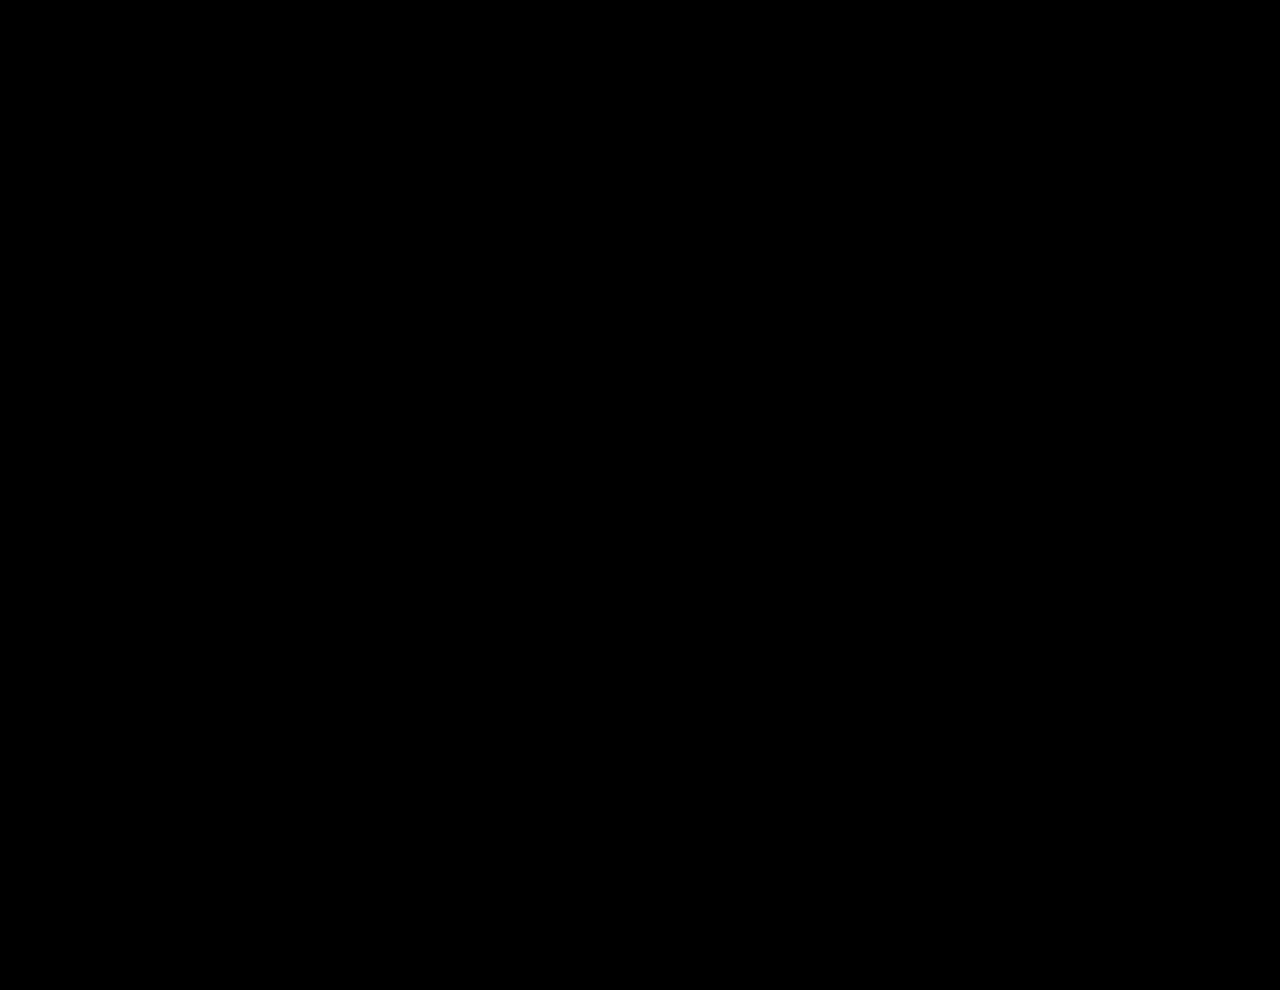
==== index.html @ d627f460 "first commit" ====
<!DOCTYPE html>
<html lang="zh">
  <head>
    <meta charset="UTF-8" />
    <meta name="viewport" content="width=device-width, initial-scale=1.0" />
    <title>Heart Beat</title>

    <link rel="stylesheet" href="css/style.css" />
    <style>
      html {
        transform: scale(1.2);
      }
    </style>
  </head>
  <body>
    <script src="js/three.min.js"></script>
    <script src="js/MeshSurfaceSampler.js"></script>
    <script src="js/TrackballControls.js"></script>
    <script src="js/simplex-noise.js"></script>
    <script src="js/OBJLoader.js"></script>
    <script src="js/gsap.min.js"></script>
    <script src="js/script.js"></script>
  </body>
</html>
---- css/style.css ----
body {
  background: #000;
  overflow: hidden;
  margin: 0;
}

canvas {
  margin: auto;
}
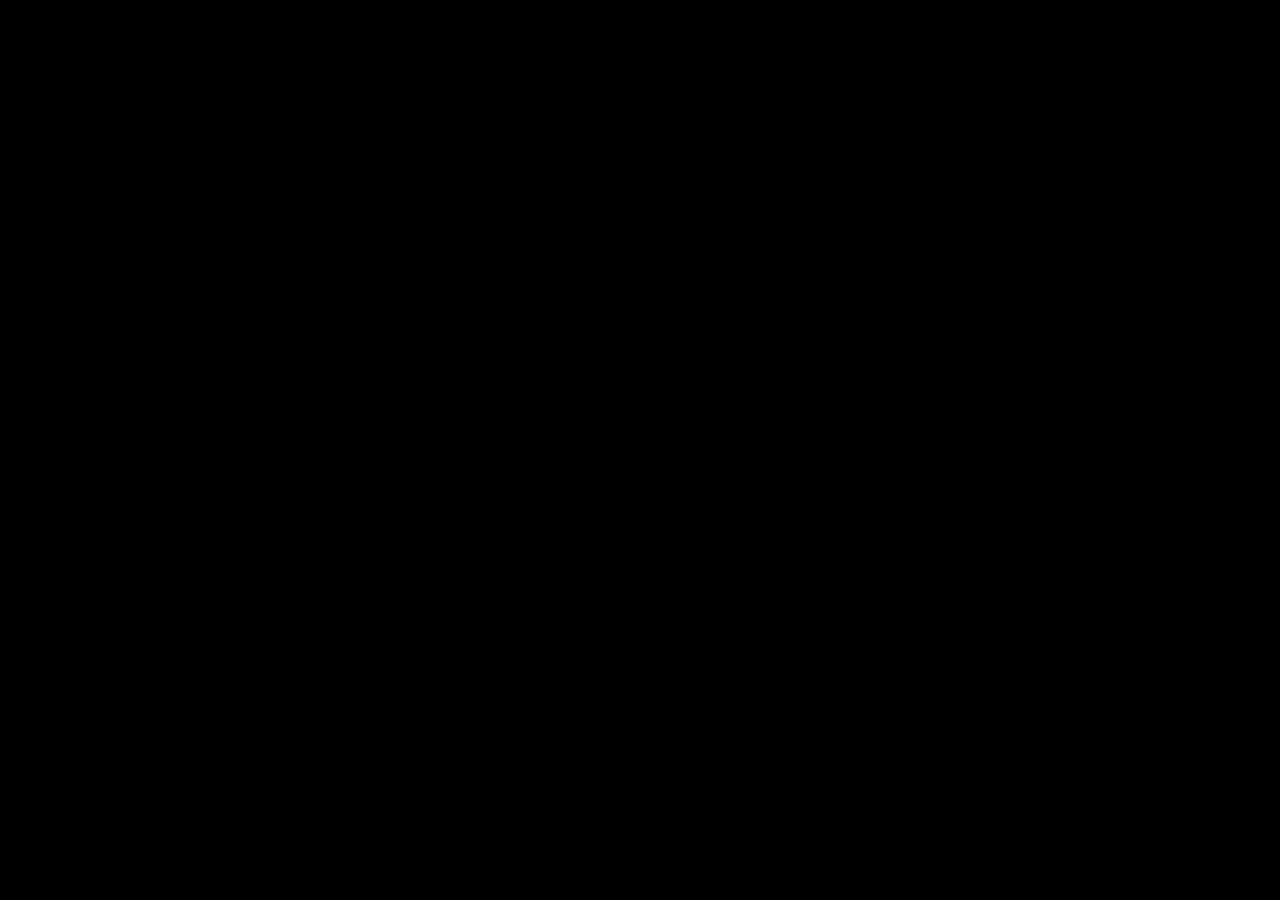
==== commit f2c5c5af: "change heart" ====
--- a/index.html
+++ b/index.html
@@ -3,13 +3,13 @@
   <head>
     <meta charset="UTF-8" />
     <meta name="viewport" content="width=device-width, initial-scale=1.0" />
-    <title>Heart Beat</title>
+    <title>Heart</title>
 
     <link rel="stylesheet" href="css/style.css" />
     <style>
-      html {
-        transform: scale(1.2);
-      }
+      /* html {
+        transform: scale(0.8);
+      } */
     </style>
   </head>
   <body>
--- a/css/style.css
+++ b/css/style.css
@@ -1,4 +1,5 @@
 body {
+  position: relative;
   background: #000;
   overflow: hidden;
   margin: 0;
@@ -7,3 +8,13 @@
 canvas {
   margin: auto;
 }
+
+#ontop {
+  position: absolute;
+  top: 0;
+  left: 0;
+  background-color: #00000000;
+  width: 100%;
+  height: 100%;
+  z-index: 99999;
+}
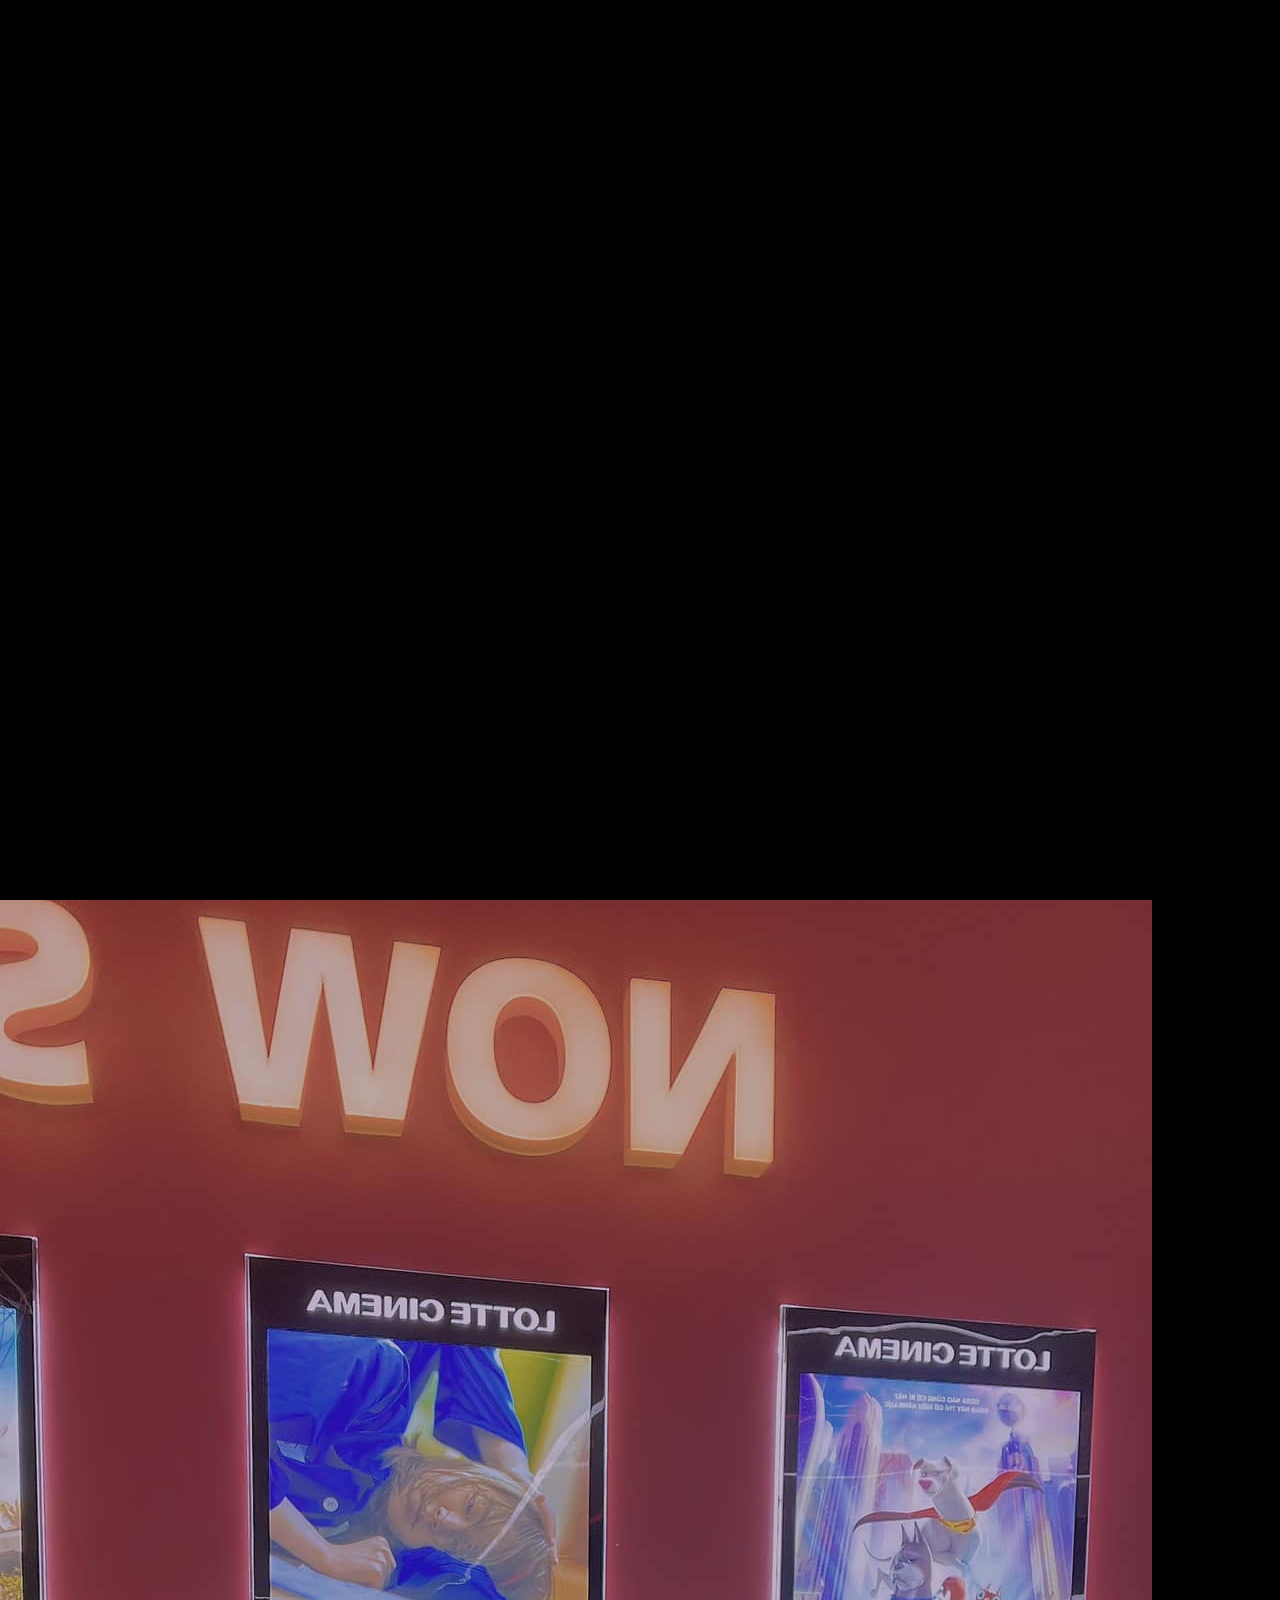
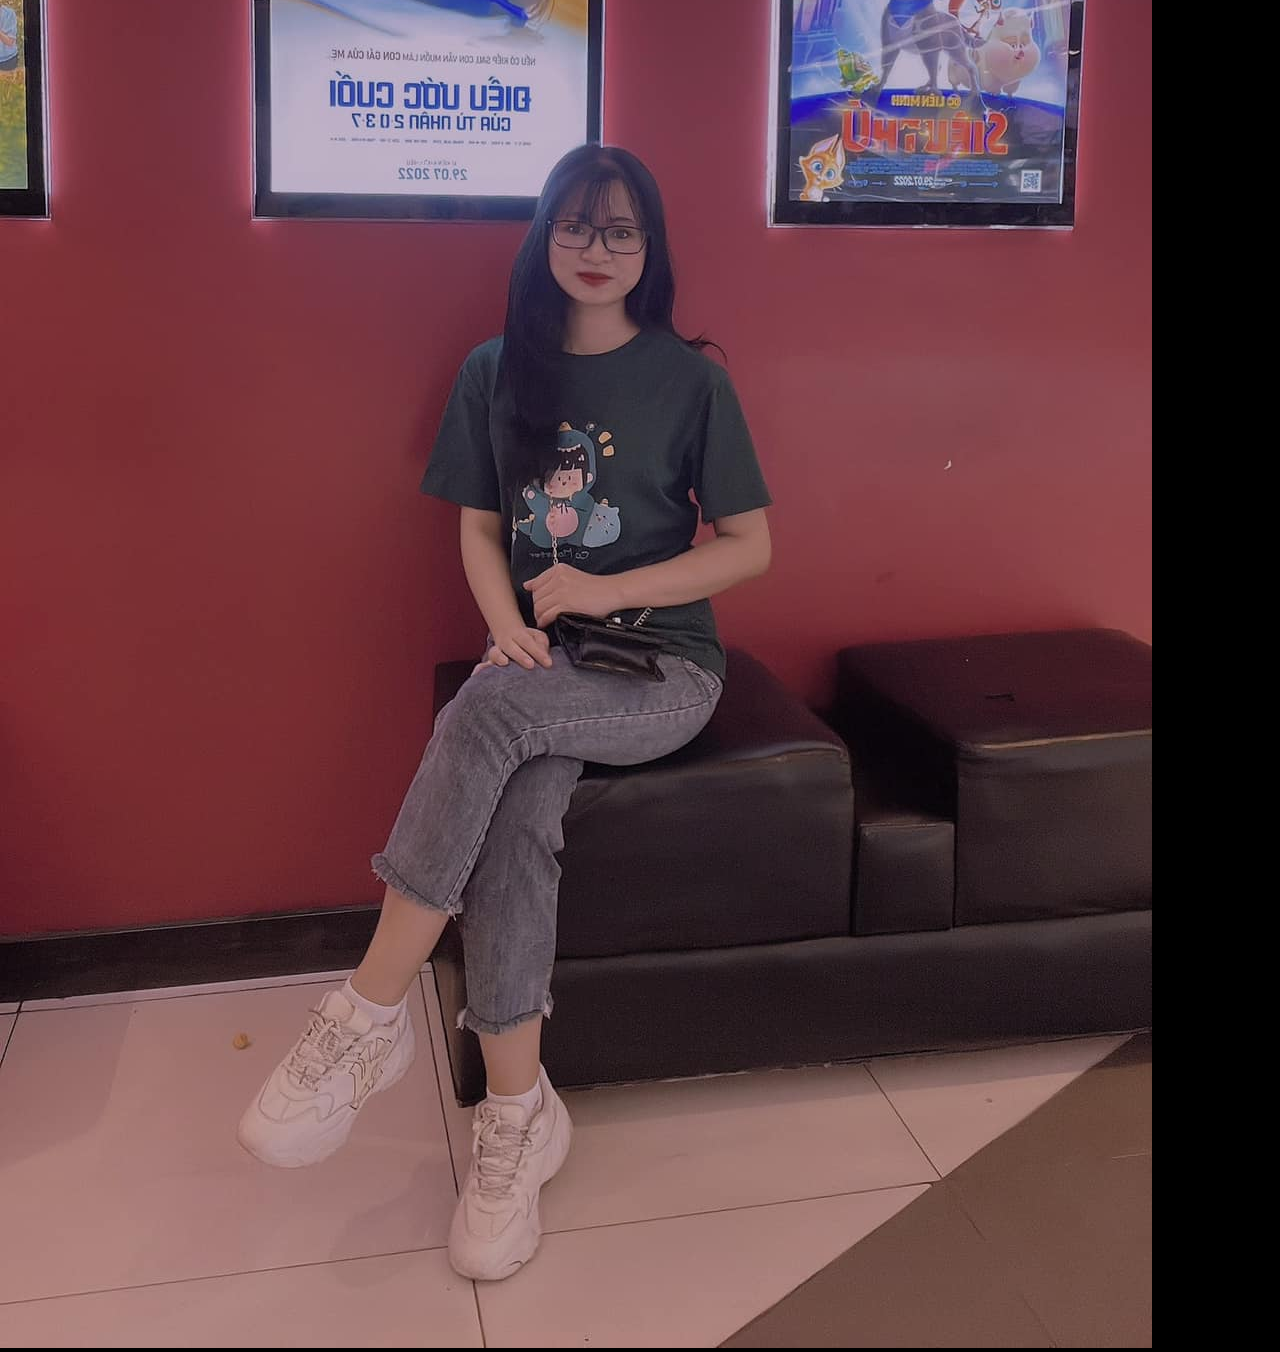
==== commit 7a470421: "update audio" ====
--- a/index.html
+++ b/index.html
@@ -1,9 +1,9 @@
 <!DOCTYPE html>
-<html lang="zh">
+<html lang="en">
   <head>
     <meta charset="UTF-8" />
     <meta name="viewport" content="width=device-width, initial-scale=1.0" />
-    <title>Heart</title>
+    <title>Lu bé Yến💘</title>
 
     <link rel="stylesheet" href="css/style.css" />
     <style>
@@ -12,7 +12,7 @@
       } */
     </style>
   </head>
-  <body>
+  <body onclick="playAudio()">
     <script src="js/three.min.js"></script>
     <script src="js/MeshSurfaceSampler.js"></script>
     <script src="js/TrackballControls.js"></script>
@@ -20,5 +20,19 @@
     <script src="js/OBJLoader.js"></script>
     <script src="js/gsap.min.js"></script>
     <script src="js/script.js"></script>
+    <img
+      class="img"
+      src="assets/images/295687036_1186755995207413_6973288155579043557_n.jpg"
+      alt=""
+    />
+    <audio id="myAudio" loop>
+      <source src="assets/musics/Falling You.mp3" type="audio/ogg" />
+    </audio>
+    <script>
+      const soundEffect = new Audio("assets/musics/Falling You.mp3");
+      function playAudio() {
+        soundEffect.play();
+      }
+    </script>
   </body>
 </html>
--- a/css/style.css
+++ b/css/style.css
@@ -2,7 +2,7 @@
   position: relative;
   background: #000;
   overflow: hidden;
-  margin: 0;
+  margin: auto;
 }
 
 canvas {
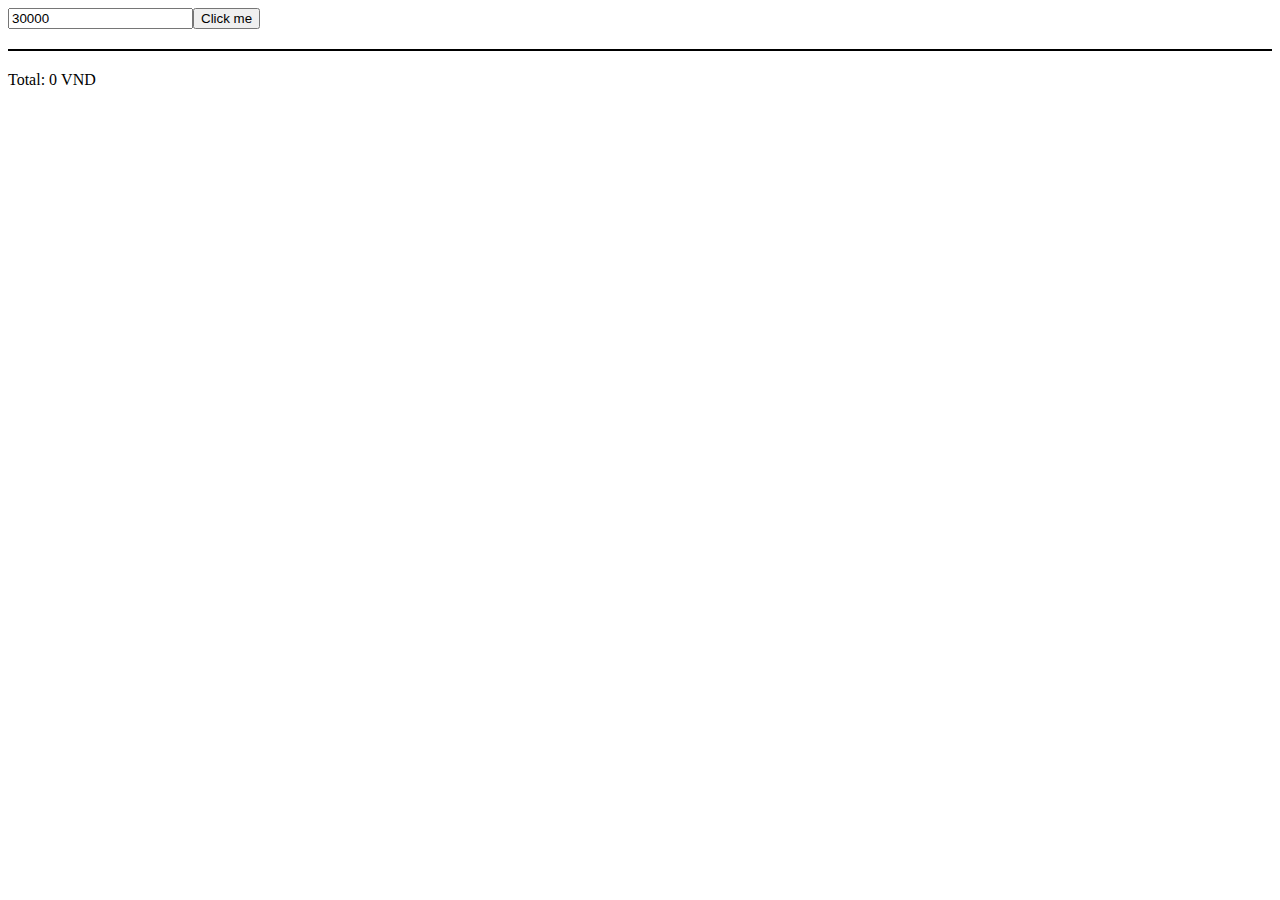
==== commit ebaacd78: "create order saved rice" ====
--- a/index.html
+++ b/index.html
@@ -3,36 +3,22 @@
   <head>
     <meta charset="UTF-8" />
     <meta name="viewport" content="width=device-width, initial-scale=1.0" />
-    <title>Lu bé Yến💘</title>
+    <title>rice</title>
 
-    <link rel="stylesheet" href="css/style.css" />
+    <link rel="stylesheet" href="./index.css" />
     <style>
       /* html {
         transform: scale(0.8);
       } */
     </style>
   </head>
-  <body onclick="playAudio()">
-    <script src="js/three.min.js"></script>
-    <script src="js/MeshSurfaceSampler.js"></script>
-    <script src="js/TrackballControls.js"></script>
-    <script src="js/simplex-noise.js"></script>
-    <script src="js/OBJLoader.js"></script>
-    <script src="js/gsap.min.js"></script>
-    <script src="js/script.js"></script>
-    <img
-      class="img"
-      src="assets/images/295687036_1186755995207413_6973288155579043557_n.jpg"
-      alt=""
-    />
-    <audio id="myAudio" loop>
-      <source src="assets/musics/Falling You.mp3" type="audio/ogg" />
-    </audio>
-    <script>
-      const soundEffect = new Audio("assets/musics/Falling You.mp3");
-      function playAudio() {
-        soundEffect.play();
-      }
-    </script>
+  <body>
+    <script src="./index.js"></script>
+    <div class="root" style="display: flex">
+      <input id="price" type="text" name="price" value="30000" />
+      <button onclick="handleAdd()">Click me</button>
+    </div>
+    <div id="content"></div>
+    <div id="total"></div>
   </body>
 </html>
--- a/index.css
+++ b/index.css
@@ -0,0 +1,22 @@
+.root {
+  background-image: src(
+    "./assets/images/295687036_1186755995207413_6973288155579043557_n.jpg"
+  );
+}
+
+#content {
+  margin-top: 20px;
+}
+
+#total {
+  margin-top: 10px;
+  padding-top: 20px;
+  border-top: 2px solid #000;
+}
+
+.content__chill {
+  display: flex;
+  justify-content: space-between;
+  margin-top: 10px;
+  margin-bottom: 10px;
+}
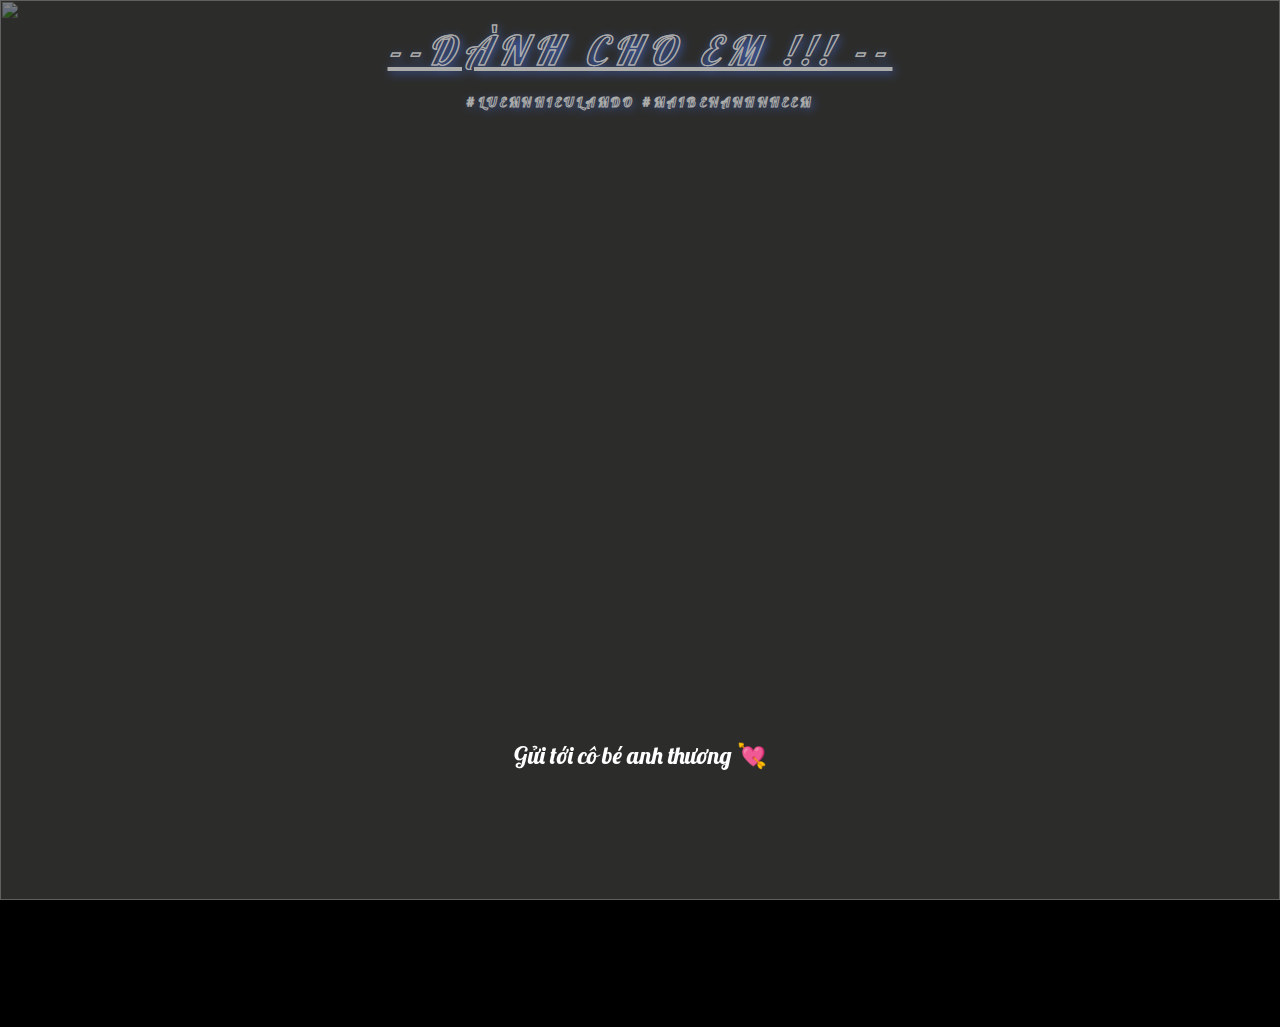
==== commit 5a1d1988: "mini game 4:00 am" ====
--- a/index.html
+++ b/index.html
@@ -3,22 +3,53 @@
   <head>
     <meta charset="UTF-8" />
     <meta name="viewport" content="width=device-width, initial-scale=1.0" />
-    <title>rice</title>
+    <title>Dành cho em💘</title>
+    <link rel="preconnect" href="https://fonts.googleapis.com" />
+    <link rel="preconnect" href="https://fonts.gstatic.com" crossorigin />
+    <link
+      href="https://fonts.googleapis.com/css2?family=Lobster&display=swap"
+      rel="stylesheet"
+    />
 
-    <link rel="stylesheet" href="./index.css" />
-    <style>
-      /* html {
-        transform: scale(0.8);
-      } */
-    </style>
+    <link rel="stylesheet" href="css/style.css" />
   </head>
-  <body>
-    <script src="./index.js"></script>
-    <div class="root" style="display: flex">
-      <input id="price" type="text" name="price" value="30000" />
-      <button onclick="handleAdd()">Click me</button>
+  <body onclick="playAudio()">
+    <div class="header-text">
+      <h1 class="text-shadow">--Dành cho em !!! --</h1>
+      <div class="tags">
+        <p class="text-shadow">
+          <small>#luemnhieulamdo #maibenanhnheem</small>
+        </p>
+      </div>
     </div>
-    <div id="content"></div>
-    <div id="total"></div>
+    <div>
+      <script src="js/three.min.js"></script>
+      <script src="js/MeshSurfaceSampler.js"></script>
+      <script src="js/TrackballControls.js"></script>
+      <script src="js/simplex-noise.js"></script>
+      <script src="js/OBJLoader.js"></script>
+      <script src="js/gsap.min.js"></script>
+      <script src="js/script.js"></script>
+    </div>
+    <div class="layout-2">
+      <img
+        class="img"
+        src="https://i.pinimg.com/736x/63/e1/01/63e1018dc70ddf72516d46aa9876543c.jpg"
+        alt=""
+      />
+    </div>
+    <div class="layout-3">
+      <div id="word">Gửi tới cô bé anh thương 💘</div>
+    </div>
+    <audio id="myAudio" loop>
+      <source src="assets/musics/Falling You.mp3" type="audio/ogg" />
+    </audio>
+    <script src="js/text.js"></script>
+    <script>
+      const soundEffect = new Audio("assets/musics/Falling You.mp3");
+      function playAudio() {
+        soundEffect.play();
+      }
+    </script>
   </body>
 </html>
--- a/css/style.css
+++ b/css/style.css
@@ -0,0 +1,130 @@
+* {
+  font-family: "Lobster", sans-serif;
+  font-weight: 400;
+  font-style: normal;
+}
+
+body {
+  position: relative;
+  background: #000;
+  overflow: hidden;
+  margin: auto;
+}
+
+// starttext head
+
+.header-text {
+  position: absolute;
+  top: 0;
+  left: 0;
+  display: flex;
+  flex-direction: column;
+  justify-content: center;
+  align-items: center;
+  height: 100vh;
+  font-size: 2em;
+  color: #fff;
+  text-transform: uppercase;
+  text-align: center;
+}
+
+h1 {
+  padding-top: 25px;
+  margin: 0 auto !important;
+  font-size: 2.5em;
+  text-decoration: underline;
+  @media (max-width: 768px) {
+    font-size: 1.3em;
+    padding-top: 45px;
+  }
+}
+
+.text-shadow {
+  font-style: italic;
+  text-transform: uppercase;
+  color: transparent;
+  -webkit-text-stroke: #fff;
+  -webkit-text-stroke-width: 1px;
+  text-shadow: 2px 2px 10px #2962ff;
+  transition: all 0.5s ease-in-out;
+  text-align: center;
+  letter-spacing: 0.2em;
+  animation: flicker 0.5s ease-in-out infinite alternate;
+}
+
+.text-shadow::hover {
+  color: #fff;
+}
+
+.tags small {
+  @media (max-width: 768px) {
+    font-size: 0.5em;
+  }
+}
+
+@keyframes flicker {
+  0% {
+    opacity: 0.5;
+    text-shadow: 2px 2px 10px $blue;
+  }
+  100% {
+    opacity: 1;
+    text-shadow: 2px 2px 20px $blue;
+  }
+}
+// end text head
+canvas {
+  margin: auto;
+}
+
+#ontop {
+  position: absolute;
+  top: 0;
+  left: 0;
+  background-color: #00000000;
+  width: 100%;
+  height: 100%;
+  z-index: 99999;
+}
+
+.layout-2 {
+  background-color: #595956;
+  position: absolute;
+  top: 0;
+  left: 0;
+  opacity: 0.5;
+  width: 100vw;
+  height: 100vh;
+  justify-content: center;
+  align-items: center;
+}
+
+img {
+  width: 100%;
+  height: 100%;
+  object-fit: contain;
+  display: flex;
+  @media (max-width: 768px) {
+    object-fit: cover;
+  }
+}
+
+.layout-3 {
+  position: absolute;
+  bottom: 25%;
+  left: 0;
+  width: 100vw;
+  display: flex;
+}
+
+#word {
+  color: #fff;
+  width: 100%;
+  z-index: 99999;
+  text-align: center;
+  padding: 0 20px;
+  font-size: 1.5em;
+  @media (max-width: 768px) {
+    font-size: 1.2em;
+  }
+}
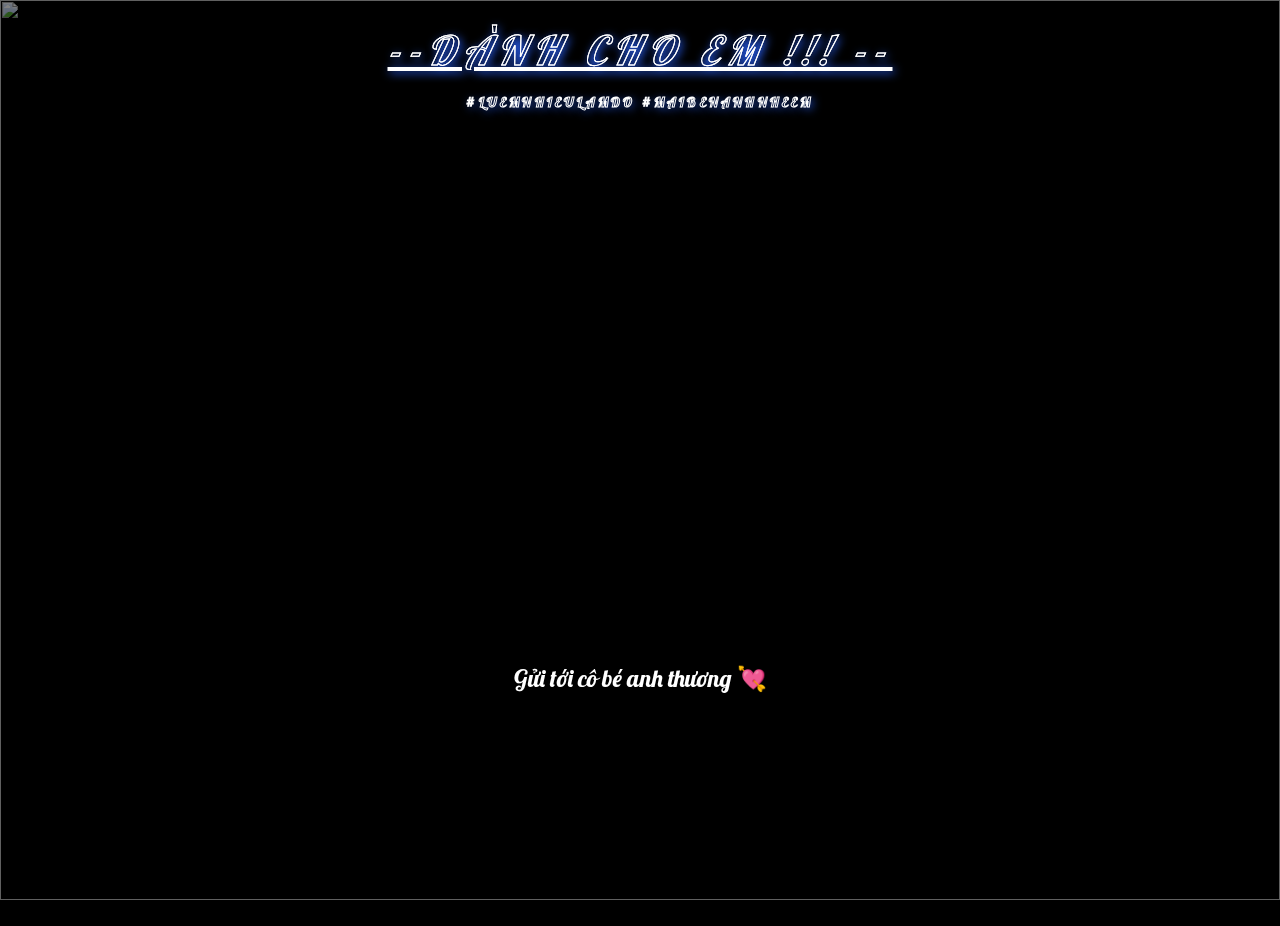
==== commit 7f4129bd: "haha tro con bo" ====
--- a/index.html
+++ b/index.html
@@ -14,42 +14,36 @@
     <link rel="stylesheet" href="css/style.css" />
   </head>
   <body onclick="playAudio()">
-    <div class="header-text">
-      <h1 class="text-shadow">--Dành cho em !!! --</h1>
-      <div class="tags">
-        <p class="text-shadow">
-          <small>#luemnhieulamdo #maibenanhnheem</small>
-        </p>
+    <script src="js/three.min.js"></script>
+    <script src="js/MeshSurfaceSampler.js"></script>
+    <script src="js/TrackballControls.js"></script>
+    <script src="js/simplex-noise.js"></script>
+    <script src="js/OBJLoader.js"></script>
+    <script src="js/gsap.min.js"></script>
+    <script src="js/script.js"></script>
+    <div class="container">
+      <div class="header-text-love">
+        <h1 class="text-shadow">--Dành cho em !!! --</h1>
+        <div class="tags">
+          <p class="text-shadow">
+            <small>#luemnhieulamdo #maibenanhnheem</small>
+          </p>
+        </div>
+      </div>
+      <div class="layout-2">
+        <img
+          class="img"
+          src="https://i.pinimg.com/736x/63/e1/01/63e1018dc70ddf72516d46aa9876543c.jpg"
+          alt=""
+        />
+      </div>
+      <div class="layout-3">
+        <div id="word">Gửi tới cô bé anh thương 💘</div>
+        <div id="sale-off">
+          Tôi làm gì đã có người yêu tôi đang sợ ế đây này 😭
+        </div>
       </div>
     </div>
-    <div>
-      <script src="js/three.min.js"></script>
-      <script src="js/MeshSurfaceSampler.js"></script>
-      <script src="js/TrackballControls.js"></script>
-      <script src="js/simplex-noise.js"></script>
-      <script src="js/OBJLoader.js"></script>
-      <script src="js/gsap.min.js"></script>
-      <script src="js/script.js"></script>
-    </div>
-    <div class="layout-2">
-      <img
-        class="img"
-        src="https://i.pinimg.com/736x/63/e1/01/63e1018dc70ddf72516d46aa9876543c.jpg"
-        alt=""
-      />
-    </div>
-    <div class="layout-3">
-      <div id="word">Gửi tới cô bé anh thương 💘</div>
-    </div>
-    <audio id="myAudio" loop>
-      <source src="assets/musics/Falling You.mp3" type="audio/ogg" />
-    </audio>
     <script src="js/text.js"></script>
-    <script>
-      const soundEffect = new Audio("assets/musics/Falling You.mp3");
-      function playAudio() {
-        soundEffect.play();
-      }
-    </script>
   </body>
 </html>
--- a/css/style.css
+++ b/css/style.css
@@ -11,20 +11,21 @@
   margin: auto;
 }
 
+.container {
+  position: absolute;
+  width: 100vw;
+  height: 100vh;
+}
+
 // starttext head
 
-.header-text {
+.header-text-love {
   position: absolute;
   top: 0;
   left: 0;
   display: flex;
-  flex-direction: column;
-  justify-content: center;
-  align-items: center;
-  height: 100vh;
-  font-size: 2em;
   color: #fff;
-  text-transform: uppercase;
+  /* text-transform: uppercase; */
   text-align: center;
 }
 
@@ -73,9 +74,6 @@
   }
 }
 // end text head
-canvas {
-  margin: auto;
-}
 
 #ontop {
   position: absolute;
@@ -88,15 +86,12 @@
 }
 
 .layout-2 {
-  background-color: #595956;
   position: absolute;
   top: 0;
   left: 0;
   opacity: 0.5;
   width: 100vw;
   height: 100vh;
-  justify-content: center;
-  align-items: center;
 }
 
 img {
@@ -111,16 +106,18 @@
 
 .layout-3 {
   position: absolute;
-  bottom: 25%;
+  bottom: 23%;
   left: 0;
   width: 100vw;
   display: flex;
+  flex-direction: column;
+  @media (max-width: 768px) {
+    bottom: 24%;
+  }
 }
 
 #word {
   color: #fff;
-  width: 100%;
-  z-index: 99999;
   text-align: center;
   padding: 0 20px;
   font-size: 1.5em;
@@ -128,3 +125,19 @@
     font-size: 1.2em;
   }
 }
+
+#sale-off {
+  display: none;
+  text-align: center;
+  font-size: 1.5em;
+  padding-top: 0.5em;
+  color: #e97e88;
+  @media (max-width: 768px) {
+    font-size: 1.2em;
+  }
+}
+
+canvas {
+  position: absolute;
+  margin-top: 2%;
+}
